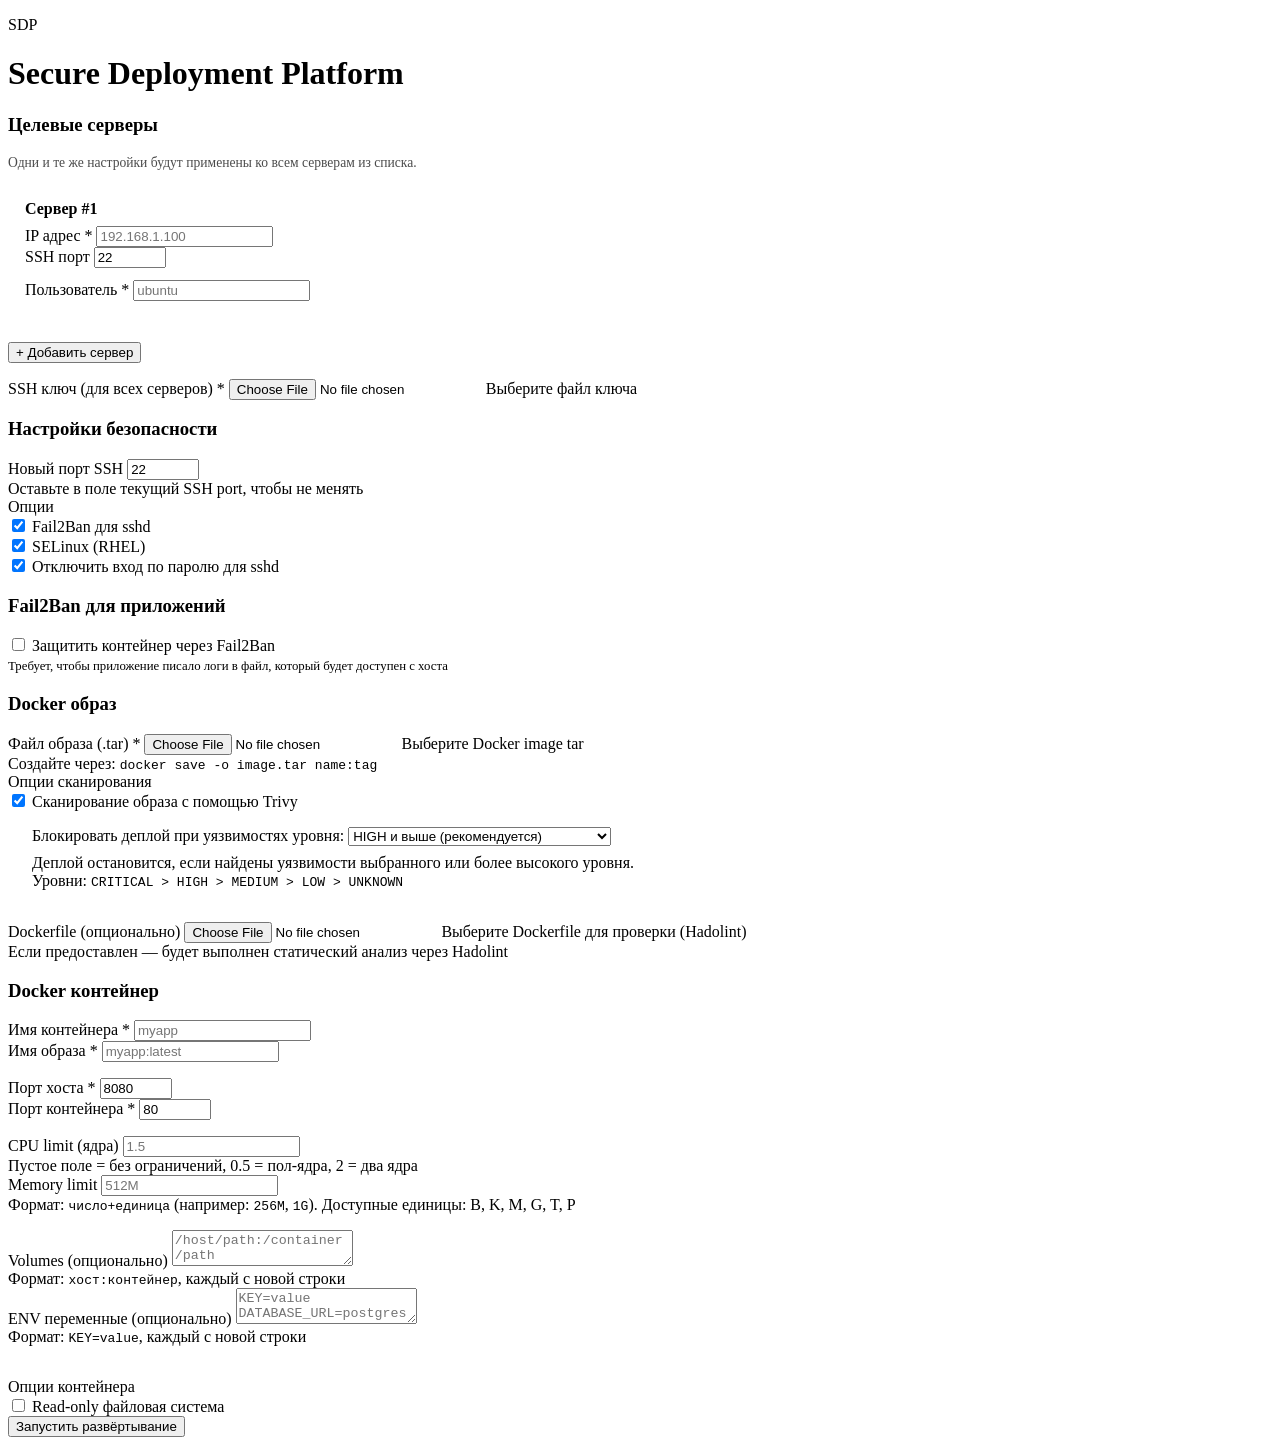
==== app/templates/index.html @ d8cc69be "Add multi-host deployment support to frontend - Updated index.html with dynamic server list allowing" ====
<!DOCTYPE html>
<html lang="ru">

<head>
    <meta charset="UTF-8">
    <meta name="viewport" content="width=device-width, initial-scale=1.0">
    <title>SDP — Secure Deployment Platform</title>
    <link rel="preconnect" href="https://fonts.googleapis.com">
    <link rel="preconnect" href="https://fonts.gstatic.com" crossorigin>
    <link
        href="https://fonts.googleapis.com/css2?family=Cormorant+Garamond:wght@500;600;700&family=Libre+Franklin:wght@300;400;500&display=swap"
        rel="stylesheet">
    <link rel="stylesheet" href="/static/css/index.css">
</head>

<body>
    <nav class="nav">
        <div class="nav-inner">
            <p class="logo">SDP</p>
        </div>
    </nav>

    <div class="container">
        <header class="page-header">
            <h1>Secure <span class="gold">Deployment</span> Platform</h1>
        </header>

        <form action="/api/v1/deployments" method="POST" enctype="multipart/form-data" id="deployForm">
            <div class="form-card">

                <div class="form-section">
                    <h3>Целевые серверы</h3>
                    <p class="section-hint" style="font-size: 0.85rem; opacity: 0.7; margin-bottom: 0.75rem;">
                        Одни и те же настройки будут применены ко всем серверам из списка.
                    </p>
                    <div id="serverList"></div>
                    <button type="button" class="btn-small" id="addServerBtn" style="margin-top: 0.75rem;">
                        + Добавить сервер
                    </button>

                    <div class="form-grid" style="margin-top: 1rem;">
                        <div class="form-group">
                            <label for="ssh_key">SSH ключ (для всех серверов) <span class="required">*</span></label>
                            <label class="file-upload" for="ssh_key">
                                <input type="file" id="ssh_key" name="ssh_key" required>
                                <span class="file-upload-label">
                                    <span>Выберите файл ключа</span>
                                </span>
                            </label>
                            <div class="file-name" id="ssh_key_name"></div>
                        </div>
                    </div>
                </div>

                <div class="form-section">
                    <h3>Настройки безопасности</h3>
                    <div class="form-grid">
                        <div class="form-group">
                            <label for="ssh_hardening_port">Новый порт SSH</label>
                            <input type="number" id="ssh_hardening_port" name="ssh_hardening_port" value="22" min="1" max="65535">
                            <div class="hint">Оставьте в поле текущий SSH port, чтобы не менять
                            </div>
                        </div>
                        <div class="form-group">
                            <label>Опции</label>
                            <div class="checkbox-group">
                                <div class="checkbox-item">
                                    <input type="checkbox" id="enable_fail2ban_for_ssh" name="enable_fail2ban_for_ssh" checked>
                                    <label for="enable_fail2ban_for_ssh">Fail2Ban для sshd</label>
                                </div>
                                <div class="checkbox-item">
                                    <input type="checkbox" id="enable_selinux" name="enable_selinux" checked>
                                    <label for="enable_selinux">SELinux (RHEL)</label>
                                </div>
                                <div class="checkbox-item">
                                    <input type="checkbox" id="ssh_hardening_disable_pass" name="ssh_hardening_disable_pass" checked>
                                    <label for="ssh_hardening_disable_pass">Отключить вход по паролю для sshd</label>
                                </div>
                            </div>
                        </div>
                    </div>
                </div>

                <div class="form-section">
                    <h3>Fail2Ban для приложений</h3>
                    <div class="form-group full-width">
                        <div class="checkbox-group">
                            <div class="checkbox-item">
                                <input type="checkbox" id="enable_container_fail2ban" name="enable_container_fail2ban">
                                <label for="enable_container_fail2ban">
                                    Защитить контейнер через Fail2Ban
                                    <span class="hint"
                                        style="display: block; margin-top: 0.25rem; font-size: 0.8rem; color: var(--text-muted);">
                                        Требует, чтобы приложение писало логи в файл, который будет доступен с хоста
                                    </span>
                                </label>
                            </div>
                        </div>
                    </div>

                    <div id="container-fail2ban-options"
                        style="display: none; margin-top: 1rem; padding: 1rem; background: var(--dark-light); border-radius: 8px; border: 1px solid var(--border);">
                        <div class="form-grid">
                            <div class="form-group">
                                <label for="fail2ban_configuration_app_log_path">Путь к логу на хосте</label>
                                <input type="text" id="fail2ban_configuration_app_log_path" name="fail2ban_configuration_app_log_path" value="/var/log/app/access.log"
                                    placeholder="/var/log/app/access.log">
                                <div class="hint">Не забудьте примонтировть данный файл при настройке контейнера</div>
                            </div>
                            <div class="form-group">
                                <label for="fail2ban_configuration_app_filter">Тип фильтра</label>
                                <select id="fail2ban_configuration_app_filter" name="fail2ban_configuration_app_filter">
                                    <option value="app-generic">Generic (401/403 ошибки)</option>
                                    <option value="nginx-http-auth">Nginx HTTP Auth</option>
                                    <option value="apache-auth">Apache Auth</option>
                                    <option value="custom">Custom (свой regex)</option>
                                </select>
                            </div>
                        </div>

                        <div class="form-group" id="custom-regex-group" style="display: none; margin-top: 1rem;">
                            <label for="fail2ban_configuration_app_regex">Failregex (для custom)</label>
                            <textarea id="fail2ban_configuration_app_regex" name="fail2ban_configuration_app_regex"
                                placeholder="^.*Failed login from &lt;HOST&gt;.*$"
                                style="font-family: monospace; font-size: 0.85rem; min-height: 60px; width: 100%;"></textarea>
                            <div class="hint">Используйте <code>&lt;HOST&gt;</code> вместо IP-адреса</div>
                        </div>

                        <div class="form-grid" style="margin-top: 1rem;">
                            <div class="form-group">
                                <label for="fail2ban_configuration_app_maxretry">Max попытки</label>
                                <input type="number" id="fail2ban_configuration_app_maxretry" name="fail2ban_configuration_app_maxretry" value="5"
                                    min="1" max="20">
                            </div>
                            <div class="form-group">
                                <label for="fail2ban_configuration_app_bantime">Бан (секунды)</label>
                                <input type="number" id="fail2ban_configuration_app_bantime" name="fail2ban_configuration_app_bantime" value="3600"
                                    min="60" step="60">
                            </div>
                            <div class="form-group">
                                <label for="fail2ban_configuration_app_findtime">Окно (секунды)</label>
                                <input type="number" id="fail2ban_configuration_app_findtime" name="fail2ban_configuration_app_findtime" value="600"
                                    min="60" step="60">
                            </div>
                            <div class="form-group">
                                <label for="fail2ban_configuration_app_ports">Порты для защиты</label>
                                <input type="text" id="fail2ban_configuration_app_ports" name="fail2ban_configuration_app_ports" placeholder="80,443"
                                    value="">
                                <div class="hint">
                                    Оставьте пустым для использования порта приложения (порта хоста, настраиваемого ниже) .<br>
                                    Можно указать несколько через запятую: <code>80,443,8080</code>
                                </div>
                            </div>
                        </div>
                    </div>
                </div>

                <div class="form-section">
                    <h3>Docker образ</h3>
                    <div class="form-group full-width">
                        <label for="docker_image">Файл образа (.tar) <span class="required">*</span></label>
                        <label class="file-upload" for="docker_image">
                            <input type="file" id="docker_image" name="docker_image" accept=".tar" required>
                            <span class="file-upload-label">
                                <span>Выберите Docker image tar</span>
                            </span>
                        </label>
                        <div class="file-name" id="docker_image_name"></div>
                        <div class="hint">Создайте через: <code>docker save -o image.tar name:tag</code></div>
                        <div class="form-group">
                            <label>Опции сканирования</label>
                            <div class="checkbox-group">
                                <div class="checkbox-item">
                                    <input type="checkbox" id="enable_trivy" name="enable_trivy" checked>
                                    <label for="enable_trivy">Сканирование образа с помощью Trivy</label>
                                </div>
                            </div>

                            <div class="form-subgroup" id="trivy-threshold-group"
                                style="margin-top: 1rem; padding-left: 1.5rem; border-left: 2px solid var(--border);">
                                <label for="trivy_fail_on">Блокировать деплой при уязвимостях уровня:</label>
                                <select id="trivy_fail_on" name="trivy_fail_on" class="form-select-small">
                                    <option value="CRITICAL">CRITICAL только</option>
                                    <option value="HIGH" selected>HIGH и выше (рекомендуется)</option>
                                    <option value="MEDIUM">MEDIUM и выше</option>
                                    <option value="LOW">LOW и выше (строгий режим)</option>
                                    <option value="NONE">Никогда не блокировать (только отчёт)</option>
                                </select>
                                <div class="hint" style="margin-top: 0.5rem;">
                                    Деплой остановится, если найдены уязвимости выбранного или более высокого
                                    уровня.<br>
                                    Уровни: <code>CRITICAL &gt; HIGH &gt; MEDIUM &gt; LOW &gt; UNKNOWN</code>
                                </div>
                            </div>
                        </div>
                    </div>

                    <div class="form-group full-width"
                        style="margin-top: 1rem; padding-top: 1rem; border-top: 1px solid var(--border);">
                        <label for="dockerfile">Dockerfile (опционально)</label>
                        <label class="file-upload" for="dockerfile">
                            <input type="file" id="dockerfile" name="dockerfile"
                                accept="Dockerfile,Dockerfile.*,*.dockerfile">
                            <span class="file-upload-label">
                                <span>Выберите Dockerfile для проверки (Hadolint)</span>
                            </span>
                        </label>
                        <div class="file-name" id="dockerfile_name"></div>
                        <div class="hint">Если предоставлен — будет выполнен статический анализ через Hadolint</div>
                    </div>
                </div>

                <div class="form-section">
                    <h3>Docker контейнер</h3>

                    <div class="form-grid">
                        <div class="form-group">
                            <label for="app_deploy_container_name">Имя контейнера <span class="required">*</span></label>
                            <input type="text" id="app_deploy_container_name" name="app_deploy_container_name" placeholder="myapp"
                                required pattern="^[a-zA-Z0-9][a-zA-Z0-9_.-]*$">
                        </div>
                        <div class="form-group">
                            <label for="app_deploy_image_name">Имя образа <span class="required">*</span></label>
                            <input type="text" id="app_deploy_image_name" name="app_deploy_image_name" placeholder="myapp:latest"
                                required>
                        </div>
                    </div>

                    <div class="form-grid" style="margin-top: 1rem;">
                        <div class="form-group">
                            <label for="host_port">Порт хоста <span class="required">*</span></label>
                            <input type="number" id="host_port" name="app_host_port" value="8080" min="1" max="65535"
                                required>
                        </div>
                        <div class="form-group">
                            <label for="container_port">Порт контейнера <span class="required">*</span></label>
                            <input type="number" id="container_port" name="app_container_port" value="80" min="1"
                                max="65535" required>
                        </div>
                    </div>

                    <div class="form-grid" style="margin-top: 1rem;">
                        <div class="form-group">
                            <label for="app_deploy_cpus">CPU limit (ядра)</label>
                            <input type="number" id="app_deploy_cpus" name="app_deploy_cpus" min="0" step="0.5" placeholder="1.5">
                            <div class="hint">Пустое поле = без ограничений, 0.5 = пол-ядра, 2 = два ядра</div>
                        </div>
                        <div class="form-group">
                            <label for="app_deploy_memory">Memory limit</label>
                            <input type="text" id="app_deploy_memory" name="app_deploy_memory" placeholder="512M"
                                pattern="^\d+[BKMGTP]?$">
                            <div class="hint">Формат: <code>число+единица</code> (например: <code>256M</code>,
                                <code>1G</code>). Доступные единицы: B, K, M, G, T, P 
                            </div>
                        </div>
                    </div>

                    <div class="form-group full-width" style="margin-top: 1rem;">
                        <label for="volumes">Volumes (опционально)</label>
                        <textarea id="volumes" name="app_deploy_volumes"
                            placeholder="/host/path:/container/path&#10;/data:/app/data"></textarea>
                        <div class="hint">Формат: <code>хост:контейнер</code>, каждый с новой строки</div>
                    </div>

                    <div class="form-group full-width">
                        <label for="env_vars">ENV переменные (опционально)</label>
                        <textarea id="env_vars" name="app_deploy_envs"
                            placeholder="KEY=value&#10;DATABASE_URL=postgres://..."></textarea>
                        <div class="hint">Формат: <code>KEY=value</code>, каждый с новой строки</div>
                    </div>

                    <div class="form-group full-width"
                        style="margin-top: 1rem; padding-top: 1rem; border-top: 1px solid var(--border);">
                        <label>Опции контейнера</label>
                        <div class="checkbox-group">
                            <div class="checkbox-item">
                                <input type="checkbox" id="app_deploy_ro_fs" name="app_deploy_ro_fs">
                                <label for="app_deploy_ro_fs">Read-only файловая система</label>
                            </div>
                        </div>
                    </div>
                </div>

                <button type="submit" class="btn-primary">
                    Запустить развёртывание
                </button>
            </div>
        </form>
    </div>

    <script>
        function setupFileInput(inputId, outputId) {
            document.getElementById(inputId).addEventListener('change', function () {
                const fileName = this.files[0] ? this.files[0].name : 'Выберите файл';
                const output = document.getElementById(outputId);
                if (output) {
                    output.textContent = fileName;
                    output.style.color = this.files[0] ? 'var(--gold-light)' : 'var(--text-muted)';
                }
            });
        }

        setupFileInput('ssh_key', 'ssh_key_name');
        setupFileInput('docker_image', 'docker_image_name');
        setupFileInput('dockerfile', 'dockerfile_name');

        document.getElementById('deployForm').addEventListener('submit', async function (e) {
            e.preventDefault();

            const btn = this.querySelector('button[type="submit"]');
            btn.disabled = true;
            btn.innerHTML = 'Выполняется...';

            try {
                const response = await fetch(this.action, {
                    method: 'POST',
                    body: new FormData(this)
                });

                const payload = await response.json();

                if (!response.ok) {
                    throw new Error(payload.error || 'Deployment request failed');
                }

                window.location.href = payload.web_url;
            } catch (error) {
                alert(error.message || 'Не удалось запустить деплой');
                btn.disabled = false;
                btn.innerHTML = 'Р—Р°РїСѓСЃС‚РёС‚СЊ СЂР°Р·РІС‘СЂС‚С‹РІР°РЅРёРµ';
            }
        });

        function updateTrivyThresholdVisibility() {
            const trivyEnabled = document.getElementById('enable_trivy').checked;
            const thresholdGroup = document.getElementById('trivy-threshold-group');
            const thresholdSelect = document.getElementById('trivy_fail_on');

            if (trivyEnabled) {
                thresholdGroup.style.display = 'block';
                thresholdSelect.disabled = false;
            } else {
                thresholdGroup.style.display = 'none';
                thresholdSelect.disabled = true;
            }
        }

        // --- Динамический список целевых серверов ---
        const MAX_SERVERS = 10;
        const serverListEl = document.getElementById('serverList');
        const addServerBtn = document.getElementById('addServerBtn');

        function createServerCard() {
            const card = document.createElement('div');
            card.className = 'server-card';
            card.style.border = '1px solid rgba(255,255,255,0.12)';
            card.style.borderRadius = '8px';
            card.style.padding = '1rem';
            card.style.marginBottom = '0.75rem';
            card.innerHTML = `
                <div style="display:flex; justify-content:space-between; align-items:center; margin-bottom:0.5rem;">
                    <strong class="server-card-title">Сервер #1</strong>
                    <button type="button" class="btn-small server-remove-btn" title="Удалить сервер">✕</button>
                </div>
                <div class="form-grid">
                    <div class="form-group">
                        <label>IP адрес <span class="required">*</span></label>
                        <input type="text" name="ansible_host[]" placeholder="192.168.1.100" required
                            pattern="^(\\d{1,3}\\.){3}\\d{1,3}$">
                    </div>
                    <div class="form-group">
                        <label>SSH порт</label>
                        <input type="number" name="ansible_port[]" value="22" min="1" max="65535">
                    </div>
                </div>
                <div class="form-group" style="margin-top:0.75rem;">
                    <label>Пользователь <span class="required">*</span></label>
                    <input type="text" name="ansible_user[]" placeholder="ubuntu" required>
                </div>
            `;
            card.querySelector('.server-remove-btn').addEventListener('click', () => {
                card.remove();
                renumberServers();
            });
            return card;
        }

        function renumberServers() {
            const cards = serverListEl.querySelectorAll('.server-card');
            cards.forEach((card, i) => {
                card.querySelector('.server-card-title').textContent = `Сервер #${i + 1}`;
                const removeBtn = card.querySelector('.server-remove-btn');
                removeBtn.style.display = cards.length > 1 ? '' : 'none';
            });
            addServerBtn.disabled = cards.length >= MAX_SERVERS;
            addServerBtn.textContent = cards.length >= MAX_SERVERS
                ? `Максимум ${MAX_SERVERS} серверов`
                : '+ Добавить сервер';
        }

        addServerBtn.addEventListener('click', () => {
            if (serverListEl.querySelectorAll('.server-card').length >= MAX_SERVERS) {
                return;
            }
            serverListEl.appendChild(createServerCard());
            renumberServers();
        });

        document.addEventListener('DOMContentLoaded', () => {
            serverListEl.appendChild(createServerCard());
            renumberServers();

            updateTrivyThresholdVisibility();

            document.getElementById('enable_trivy').addEventListener('change', updateTrivyThresholdVisibility);
        });

        document.addEventListener('DOMContentLoaded', () => {
            const containerFail2banCheckbox = document.getElementById('enable_container_fail2ban');
            const containerFail2banOptions = document.getElementById('container-fail2ban-options');
            const fail2banFilterSelect = document.getElementById('fail2ban_configuration_app_filter');
            const customRegexGroup = document.getElementById('custom-regex-group');

            if (containerFail2banCheckbox) {
                containerFail2banCheckbox.addEventListener('change', () => {
                    containerFail2banOptions.style.display =
                        containerFail2banCheckbox.checked ? 'block' : 'none';
                });
            }
            if (fail2banFilterSelect) {
                fail2banFilterSelect.addEventListener('change', () => {
                    customRegexGroup.style.display =
                        fail2banFilterSelect.value === 'custom' ? 'block' : 'none';
                });
            }
        });
    </script>
</body>

</html>
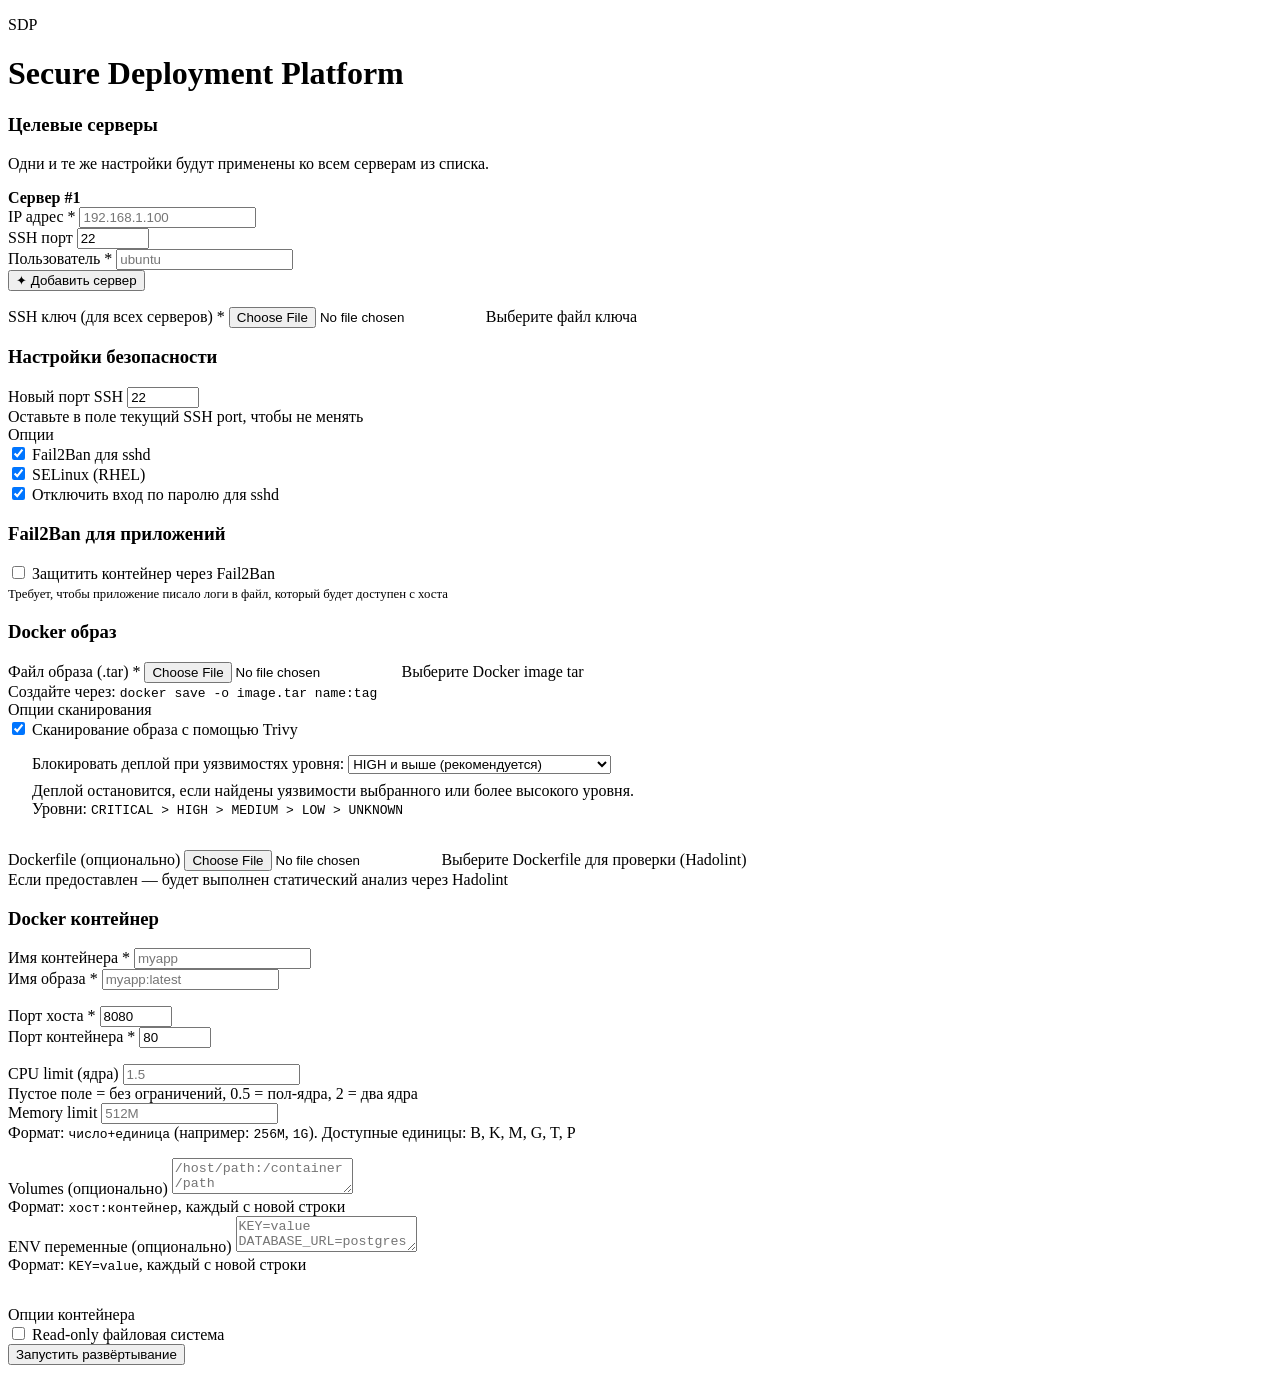
==== commit 1ef94d6b: "Title: Restyle server management UI and unify button styles across pages Key features implemented: -" ====
--- a/app/templates/index.html
+++ b/app/templates/index.html
@@ -30,12 +30,12 @@
 
                 <div class="form-section">
                     <h3>Целевые серверы</h3>
-                    <p class="section-hint" style="font-size: 0.85rem; opacity: 0.7; margin-bottom: 0.75rem;">
+                    <p class="section-hint">
                         Одни и те же настройки будут применены ко всем серверам из списка.
                     </p>
                     <div id="serverList"></div>
-                    <button type="button" class="btn-small" id="addServerBtn" style="margin-top: 0.75rem;">
-                        + Добавить сервер
+                    <button type="button" class="btn-secondary" id="addServerBtn">
+                        ✦ Добавить сервер
                     </button>
 
                     <div class="form-grid" style="margin-top: 1rem;">
@@ -353,14 +353,10 @@
         function createServerCard() {
             const card = document.createElement('div');
             card.className = 'server-card';
-            card.style.border = '1px solid rgba(255,255,255,0.12)';
-            card.style.borderRadius = '8px';
-            card.style.padding = '1rem';
-            card.style.marginBottom = '0.75rem';
             card.innerHTML = `
-                <div style="display:flex; justify-content:space-between; align-items:center; margin-bottom:0.5rem;">
+                <div class="server-card-header">
                     <strong class="server-card-title">Сервер #1</strong>
-                    <button type="button" class="btn-small server-remove-btn" title="Удалить сервер">✕</button>
+                    <button type="button" class="server-remove-btn" title="Удалить сервер">✕</button>
                 </div>
                 <div class="form-grid">
                     <div class="form-group">
@@ -373,7 +369,7 @@
                         <input type="number" name="ansible_port[]" value="22" min="1" max="65535">
                     </div>
                 </div>
-                <div class="form-group" style="margin-top:0.75rem;">
+                <div class="form-group mt-1">
                     <label>Пользователь <span class="required">*</span></label>
                     <input type="text" name="ansible_user[]" placeholder="ubuntu" required>
                 </div>
@@ -394,8 +390,8 @@
             });
             addServerBtn.disabled = cards.length >= MAX_SERVERS;
             addServerBtn.textContent = cards.length >= MAX_SERVERS
-                ? `Максимум ${MAX_SERVERS} серверов`
-                : '+ Добавить сервер';
+                ? `Достигнут лимит: ${MAX_SERVERS} серверов`
+                : '✦ Добавить сервер';
         }
 
         addServerBtn.addEventListener('click', () => {
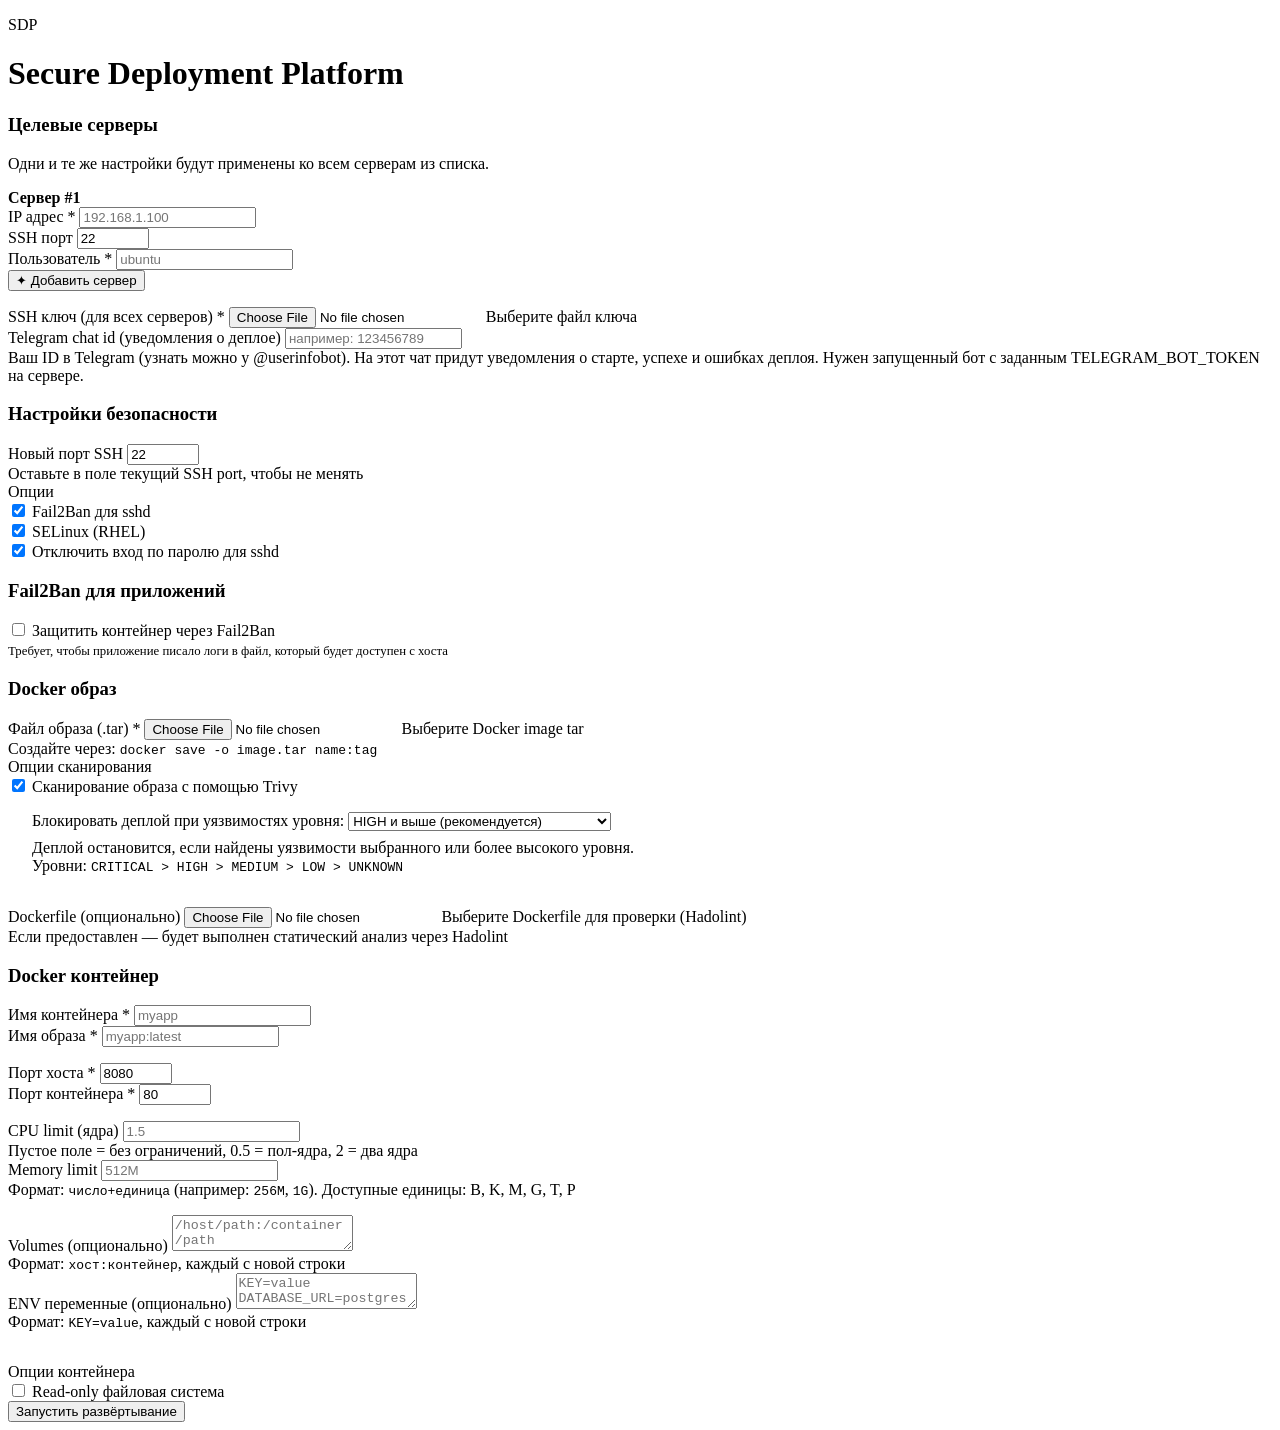
==== commit 7527c61f: "task snapshot 7e1e5d8b-0bd1-45b5-8555-a56fd2536e90" ====
--- a/app/templates/index.html
+++ b/app/templates/index.html
@@ -48,6 +48,14 @@
                                 </span>
                             </label>
                             <div class="file-name" id="ssh_key_name"></div>
+                        </div>
+                        <div class="form-group">
+                            <label for="telegram_chat_id">Telegram chat id (уведомления о деплое)</label>
+                            <input type="text" id="telegram_chat_id" name="telegram_chat_id"
+                                   inputmode="numeric" placeholder="например: 123456789" autocomplete="off">
+                            <div class="hint">Ваш ID в Telegram (узнать можно у @userinfobot). На этот чат
+                                придут уведомления о старте, успехе и ошибках деплоя. Нужен запущенный бот
+                                с заданным TELEGRAM_BOT_TOKEN на сервере.</div>
                         </div>
                     </div>
                 </div>
@@ -304,6 +312,27 @@
         setupFileInput('docker_image', 'docker_image_name');
         setupFileInput('dockerfile', 'dockerfile_name');
 
+        // Telegram chat id: запоминаем между запусками в localStorage
+        const telegramInput = document.getElementById('telegram_chat_id');
+        if (telegramInput) {
+            try {
+                const savedChatId = localStorage.getItem('telegram_chat_id');
+                if (savedChatId && !telegramInput.value) {
+                    telegramInput.value = savedChatId;
+                }
+                telegramInput.addEventListener('change', function () {
+                    const value = this.value.trim();
+                    if (value) {
+                        localStorage.setItem('telegram_chat_id', value);
+                    } else {
+                        localStorage.removeItem('telegram_chat_id');
+                    }
+                });
+            } catch (err) {
+                /* localStorage недоступен — поле просто не будет запоминаться */
+            }
+        }
+
         document.getElementById('deployForm').addEventListener('submit', async function (e) {
             e.preventDefault();
 
@@ -361,17 +390,17 @@
                 <div class="form-grid">
                     <div class="form-group">
                         <label>IP адрес <span class="required">*</span></label>
-                        <input type="text" name="ansible_host[]" placeholder="192.168.1.100" required
+                        <input type="text" name="ansible_host" placeholder="192.168.1.100" required
                             pattern="^(\\d{1,3}\\.){3}\\d{1,3}$">
                     </div>
                     <div class="form-group">
                         <label>SSH порт</label>
-                        <input type="number" name="ansible_port[]" value="22" min="1" max="65535">
+                        <input type="number" name="ansible_port" value="22" min="1" max="65535">
                     </div>
                 </div>
                 <div class="form-group mt-1">
                     <label>Пользователь <span class="required">*</span></label>
-                    <input type="text" name="ansible_user[]" placeholder="ubuntu" required>
+                    <input type="text" name="ansible_user" placeholder="ubuntu" required>
                 </div>
             `;
             card.querySelector('.server-remove-btn').addEventListener('click', () => {
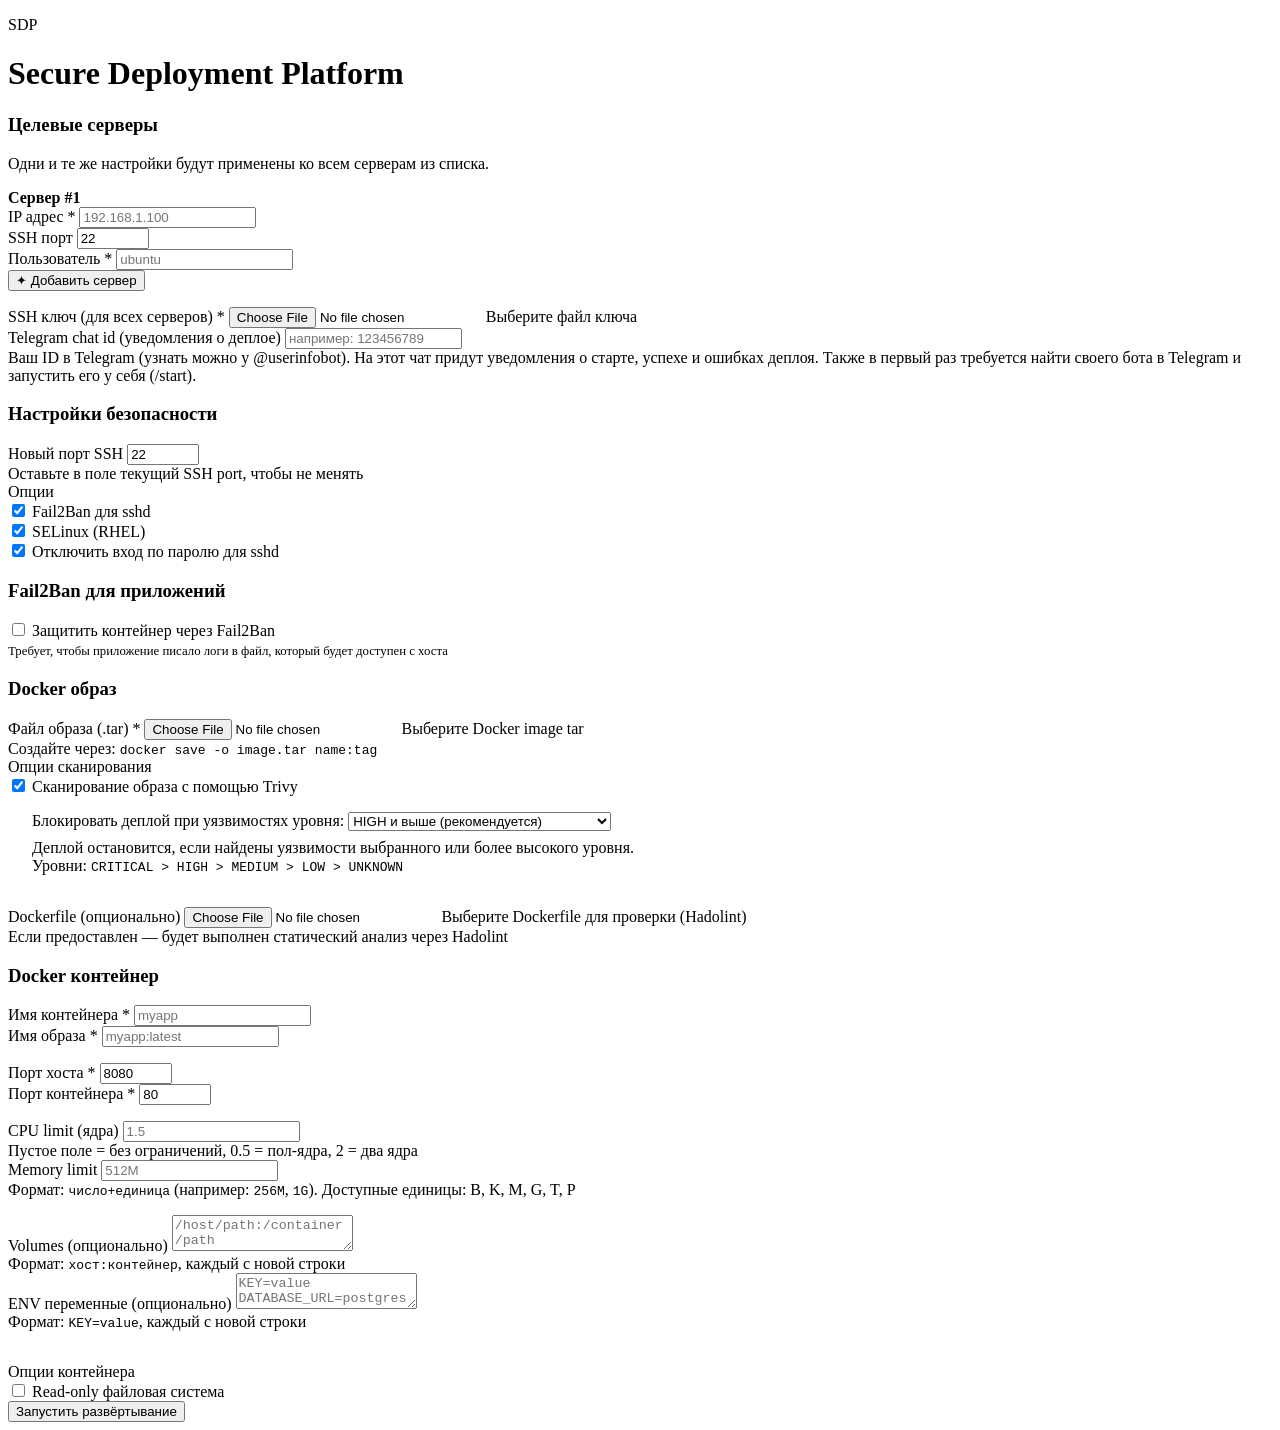
==== commit 899d8b7b: "commit" ====
--- a/app/templates/index.html
+++ b/app/templates/index.html
@@ -54,8 +54,8 @@
                             <input type="text" id="telegram_chat_id" name="telegram_chat_id"
                                    inputmode="numeric" placeholder="например: 123456789" autocomplete="off">
                             <div class="hint">Ваш ID в Telegram (узнать можно у @userinfobot). На этот чат
-                                придут уведомления о старте, успехе и ошибках деплоя. Нужен запущенный бот
-                                с заданным TELEGRAM_BOT_TOKEN на сервере.</div>
+                                придут уведомления о старте, успехе и ошибках деплоя. 
+                                Также в первый раз требуется найти своего бота в Telegram и запустить его у себя (/start).</div>
                         </div>
                     </div>
                 </div>
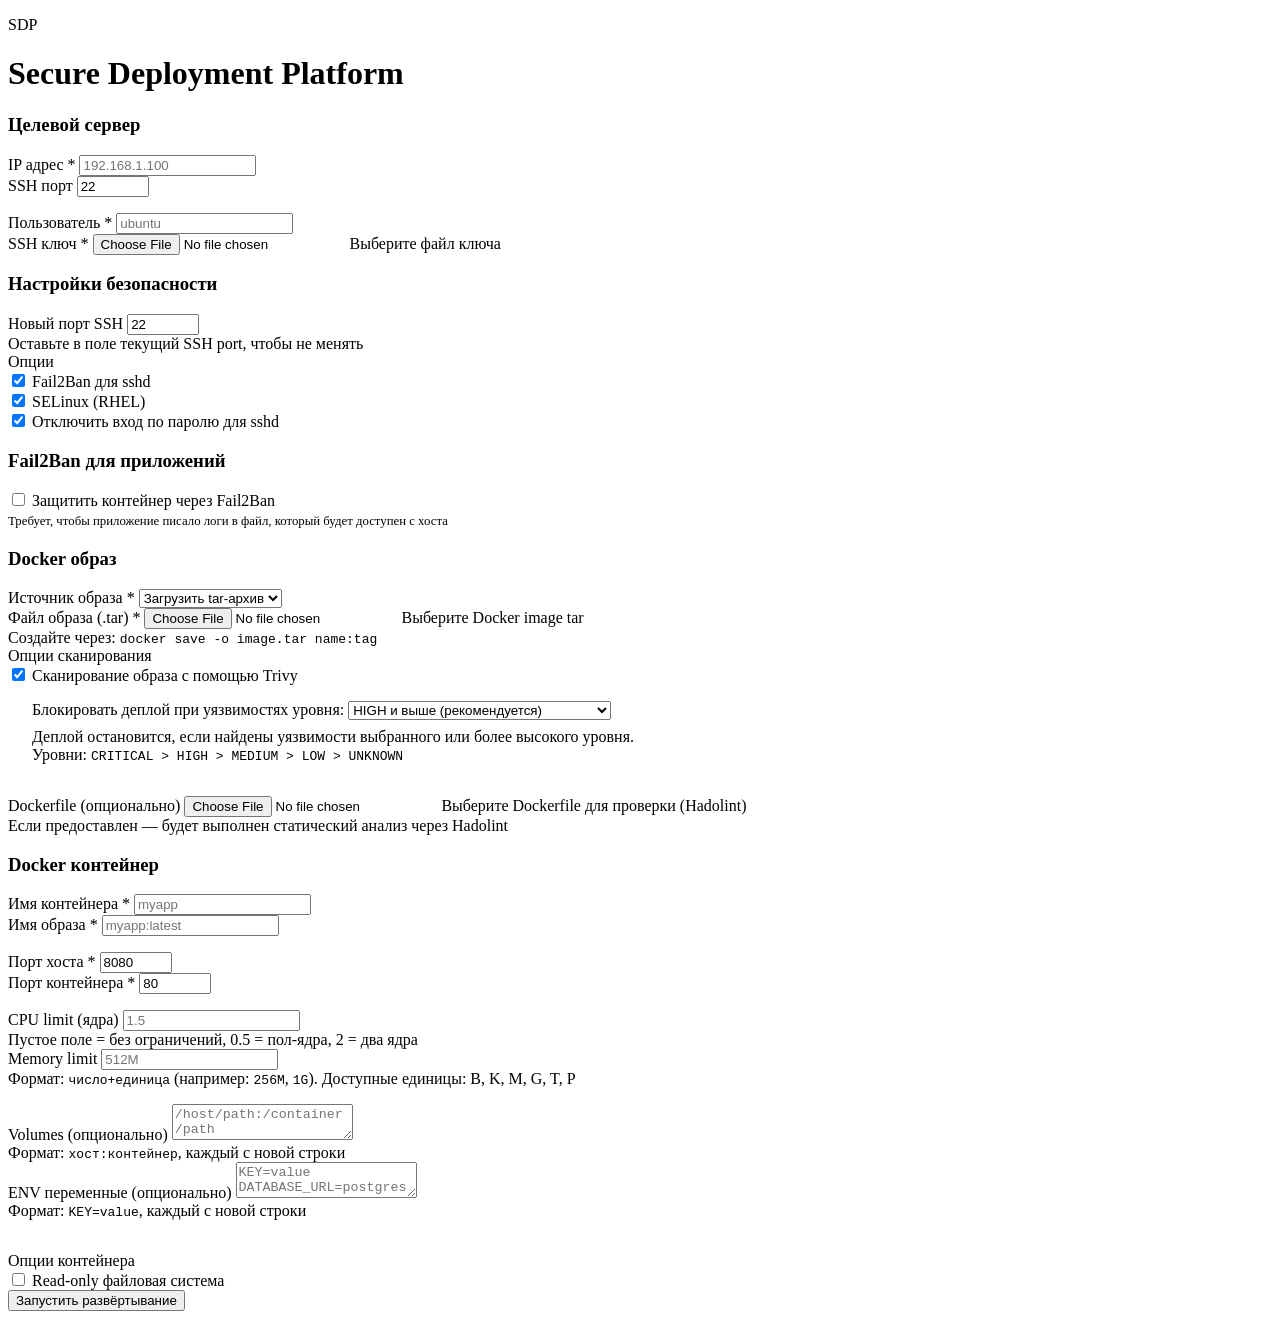
==== commit e63adfa6: "Ready hub.docker?" ====
--- a/app/templates/index.html
+++ b/app/templates/index.html
@@ -29,18 +29,25 @@
             <div class="form-card">
 
                 <div class="form-section">
-                    <h3>Целевые серверы</h3>
-                    <p class="section-hint">
-                        Одни и те же настройки будут применены ко всем серверам из списка.
-                    </p>
-                    <div id="serverList"></div>
-                    <button type="button" class="btn-secondary" id="addServerBtn">
-                        ✦ Добавить сервер
-                    </button>
-
+                    <h3>Целевой сервер</h3>
+                    <div class="form-grid">
+                        <div class="form-group">
+                            <label for="ansible_host">IP адрес <span class="required">*</span></label>
+                            <input type="text" id="ansible_host" name="ansible_host" placeholder="192.168.1.100" required
+                                pattern="^(\d{1,3}\.){3}\d{1,3}$">
+                        </div>
+                        <div class="form-group">
+                            <label for="ansible_port">SSH порт</label>
+                            <input type="number" id="ansible_port" name="ansible_port" value="22" min="1" max="65535">
+                        </div>
+                    </div>
                     <div class="form-grid" style="margin-top: 1rem;">
                         <div class="form-group">
-                            <label for="ssh_key">SSH ключ (для всех серверов) <span class="required">*</span></label>
+                            <label for="ansible_user">Пользователь <span class="required">*</span></label>
+                            <input type="text" id="ansible_user" name="ansible_user" placeholder="ubuntu" required>
+                        </div>
+                        <div class="form-group">
+                            <label for="ssh_key">SSH ключ <span class="required">*</span></label>
                             <label class="file-upload" for="ssh_key">
                                 <input type="file" id="ssh_key" name="ssh_key" required>
                                 <span class="file-upload-label">
@@ -48,14 +55,6 @@
                                 </span>
                             </label>
                             <div class="file-name" id="ssh_key_name"></div>
-                        </div>
-                        <div class="form-group">
-                            <label for="telegram_chat_id">Telegram chat id (уведомления о деплое)</label>
-                            <input type="text" id="telegram_chat_id" name="telegram_chat_id"
-                                   inputmode="numeric" placeholder="например: 123456789" autocomplete="off">
-                            <div class="hint">Ваш ID в Telegram (узнать можно у @userinfobot). На этот чат
-                                придут уведомления о старте, успехе и ошибках деплоя. 
-                                Также в первый раз требуется найти своего бота в Telegram и запустить его у себя (/start).</div>
                         </div>
                     </div>
                 </div>
@@ -166,38 +165,70 @@
                 <div class="form-section">
                     <h3>Docker образ</h3>
                     <div class="form-group full-width">
-                        <label for="docker_image">Файл образа (.tar) <span class="required">*</span></label>
-                        <label class="file-upload" for="docker_image">
-                            <input type="file" id="docker_image" name="docker_image" accept=".tar" required>
-                            <span class="file-upload-label">
-                                <span>Выберите Docker image tar</span>
-                            </span>
-                        </label>
-                        <div class="file-name" id="docker_image_name"></div>
-                        <div class="hint">Создайте через: <code>docker save -o image.tar name:tag</code></div>
-                        <div class="form-group">
-                            <label>Опции сканирования</label>
-                            <div class="checkbox-group">
-                                <div class="checkbox-item">
-                                    <input type="checkbox" id="enable_trivy" name="enable_trivy" checked>
-                                    <label for="enable_trivy">Сканирование образа с помощью Trivy</label>
-                                </div>
-                            </div>
-
-                            <div class="form-subgroup" id="trivy-threshold-group"
-                                style="margin-top: 1rem; padding-left: 1.5rem; border-left: 2px solid var(--border);">
-                                <label for="trivy_fail_on">Блокировать деплой при уязвимостях уровня:</label>
-                                <select id="trivy_fail_on" name="trivy_fail_on" class="form-select-small">
-                                    <option value="CRITICAL">CRITICAL только</option>
-                                    <option value="HIGH" selected>HIGH и выше (рекомендуется)</option>
-                                    <option value="MEDIUM">MEDIUM и выше</option>
-                                    <option value="LOW">LOW и выше (строгий режим)</option>
-                                    <option value="NONE">Никогда не блокировать (только отчёт)</option>
-                                </select>
-                                <div class="hint" style="margin-top: 0.5rem;">
-                                    Деплой остановится, если найдены уязвимости выбранного или более высокого
-                                    уровня.<br>
-                                    Уровни: <code>CRITICAL &gt; HIGH &gt; MEDIUM &gt; LOW &gt; UNKNOWN</code>
+                        <label for="docker_image_source">Источник образа <span class="required">*</span></label>
+                        <select id="docker_image_source" name="docker_image_source" class="form-select-small" required>
+                            <option value="tar">Загрузить tar-архив</option>
+                            <option value="registry">Из Docker Registry</option>
+                        </select>
+                    </div>
+
+                    <div id="docker-image-tar-group">
+                        <div class="form-group full-width">
+                            <label for="docker_image">Файл образа (.tar) <span class="required">*</span></label>
+                            <label class="file-upload" for="docker_image">
+                                <input type="file" id="docker_image" name="docker_image" accept=".tar" required>
+                                <span class="file-upload-label">
+                                    <span>Выберите Docker image tar</span>
+                                </span>
+                            </label>
+                            <div class="file-name" id="docker_image_name"></div>
+                            <div class="hint">Создайте через: <code>docker save -o image.tar name:tag</code></div>
+                        </div>
+                    </div>
+
+                    <div id="docker-image-registry-group" style="display: none;">
+                        <div class="form-grid">
+                            <div class="form-group">
+                                <label for="registry_url">Registry URL <span class="required">*</span></label>
+                                <input type="text" id="registry_url" name="registry_url" placeholder="docker.io" required>
+                                <div class="hint">Например: docker.io, ghcr.io, registry.gitlab.com</div>
+                            </div>
+                            <div class="form-group">
+                                <label for="registry_username">Имя пользователя Registry</label>
+                                <input type="text" id="registry_username" name="registry_username" placeholder="registry user">
+                                <div class="hint">Оставьте пустым для публичного реестра</div>
+                            </div>
+                        </div>
+                        <div class="form-group full-width">
+                            <label for="registry_password">Пароль Registry</label>
+                            <input type="password" id="registry_password" name="registry_password" placeholder="registry password">
+                            <div class="hint">Оставьте пустым для публичного реестра</div>
+                        </div>
+                    </div>
+
+                    <div class="form-group">
+                        <label>Опции сканирования</label>
+                        <div class="checkbox-group">
+                            <div class="checkbox-item">
+                                <input type="checkbox" id="enable_trivy" name="enable_trivy" checked>
+                                <label for="enable_trivy">Сканирование образа с помощью Trivy</label>
+                            </div>
+                        </div>
+
+                        <div class="form-subgroup" id="trivy-threshold-group"
+                            style="margin-top: 1rem; padding-left: 1.5rem; border-left: 2px solid var(--border);">
+                            <label for="trivy_fail_on">Блокировать деплой при уязвимостях уровня:</label>
+                            <select id="trivy_fail_on" name="trivy_fail_on" class="form-select-small">
+                                <option value="CRITICAL">CRITICAL только</option>
+                                <option value="HIGH" selected>HIGH и выше (рекомендуется)</option>
+                                <option value="MEDIUM">MEDIUM и выше</option>
+                                <option value="LOW">LOW и выше (строгий режим)</option>
+                                <option value="NONE">Никогда не блокировать (только отчёт)</option>
+                            </select>
+                            <div class="hint" style="margin-top: 0.5rem;">
+                                Деплой остановится, если найдены уязвимости выбранного или более высокого
+                                уровня.<br>
+                                Уровни: <code>CRITICAL &gt; HIGH &gt; MEDIUM &gt; LOW &gt; UNKNOWN</code>
                                 </div>
                             </div>
                         </div>
@@ -312,26 +343,24 @@
         setupFileInput('docker_image', 'docker_image_name');
         setupFileInput('dockerfile', 'dockerfile_name');
 
-        // Telegram chat id: запоминаем между запусками в localStorage
-        const telegramInput = document.getElementById('telegram_chat_id');
-        if (telegramInput) {
-            try {
-                const savedChatId = localStorage.getItem('telegram_chat_id');
-                if (savedChatId && !telegramInput.value) {
-                    telegramInput.value = savedChatId;
-                }
-                telegramInput.addEventListener('change', function () {
-                    const value = this.value.trim();
-                    if (value) {
-                        localStorage.setItem('telegram_chat_id', value);
-                    } else {
-                        localStorage.removeItem('telegram_chat_id');
-                    }
-                });
-            } catch (err) {
-                /* localStorage недоступен — поле просто не будет запоминаться */
+        function updateDockerImageSourceVisibility() {
+            const source = document.getElementById('docker_image_source').value;
+            const tarGroup = document.getElementById('docker-image-tar-group');
+            const registryGroup = document.getElementById('docker-image-registry-group');
+            const dockerImageInput = document.getElementById('docker_image');
+
+            if (source === 'tar') {
+                tarGroup.style.display = 'block';
+                registryGroup.style.display = 'none';
+                dockerImageInput.required = true;
+            } else {
+                tarGroup.style.display = 'none';
+                registryGroup.style.display = 'block';
+                dockerImageInput.required = false;
             }
         }
+
+        document.getElementById('docker_image_source').addEventListener('change', updateDockerImageSourceVisibility);
 
         document.getElementById('deployForm').addEventListener('submit', async function (e) {
             e.preventDefault();
@@ -374,67 +403,8 @@
             }
         }
 
-        // --- Динамический список целевых серверов ---
-        const MAX_SERVERS = 10;
-        const serverListEl = document.getElementById('serverList');
-        const addServerBtn = document.getElementById('addServerBtn');
-
-        function createServerCard() {
-            const card = document.createElement('div');
-            card.className = 'server-card';
-            card.innerHTML = `
-                <div class="server-card-header">
-                    <strong class="server-card-title">Сервер #1</strong>
-                    <button type="button" class="server-remove-btn" title="Удалить сервер">✕</button>
-                </div>
-                <div class="form-grid">
-                    <div class="form-group">
-                        <label>IP адрес <span class="required">*</span></label>
-                        <input type="text" name="ansible_host" placeholder="192.168.1.100" required
-                            pattern="^(\\d{1,3}\\.){3}\\d{1,3}$">
-                    </div>
-                    <div class="form-group">
-                        <label>SSH порт</label>
-                        <input type="number" name="ansible_port" value="22" min="1" max="65535">
-                    </div>
-                </div>
-                <div class="form-group mt-1">
-                    <label>Пользователь <span class="required">*</span></label>
-                    <input type="text" name="ansible_user" placeholder="ubuntu" required>
-                </div>
-            `;
-            card.querySelector('.server-remove-btn').addEventListener('click', () => {
-                card.remove();
-                renumberServers();
-            });
-            return card;
-        }
-
-        function renumberServers() {
-            const cards = serverListEl.querySelectorAll('.server-card');
-            cards.forEach((card, i) => {
-                card.querySelector('.server-card-title').textContent = `Сервер #${i + 1}`;
-                const removeBtn = card.querySelector('.server-remove-btn');
-                removeBtn.style.display = cards.length > 1 ? '' : 'none';
-            });
-            addServerBtn.disabled = cards.length >= MAX_SERVERS;
-            addServerBtn.textContent = cards.length >= MAX_SERVERS
-                ? `Достигнут лимит: ${MAX_SERVERS} серверов`
-                : '✦ Добавить сервер';
-        }
-
-        addServerBtn.addEventListener('click', () => {
-            if (serverListEl.querySelectorAll('.server-card').length >= MAX_SERVERS) {
-                return;
-            }
-            serverListEl.appendChild(createServerCard());
-            renumberServers();
-        });
-
         document.addEventListener('DOMContentLoaded', () => {
-            serverListEl.appendChild(createServerCard());
-            renumberServers();
-
+            updateDockerImageSourceVisibility();
             updateTrivyThresholdVisibility();
 
             document.getElementById('enable_trivy').addEventListener('change', updateTrivyThresholdVisibility);
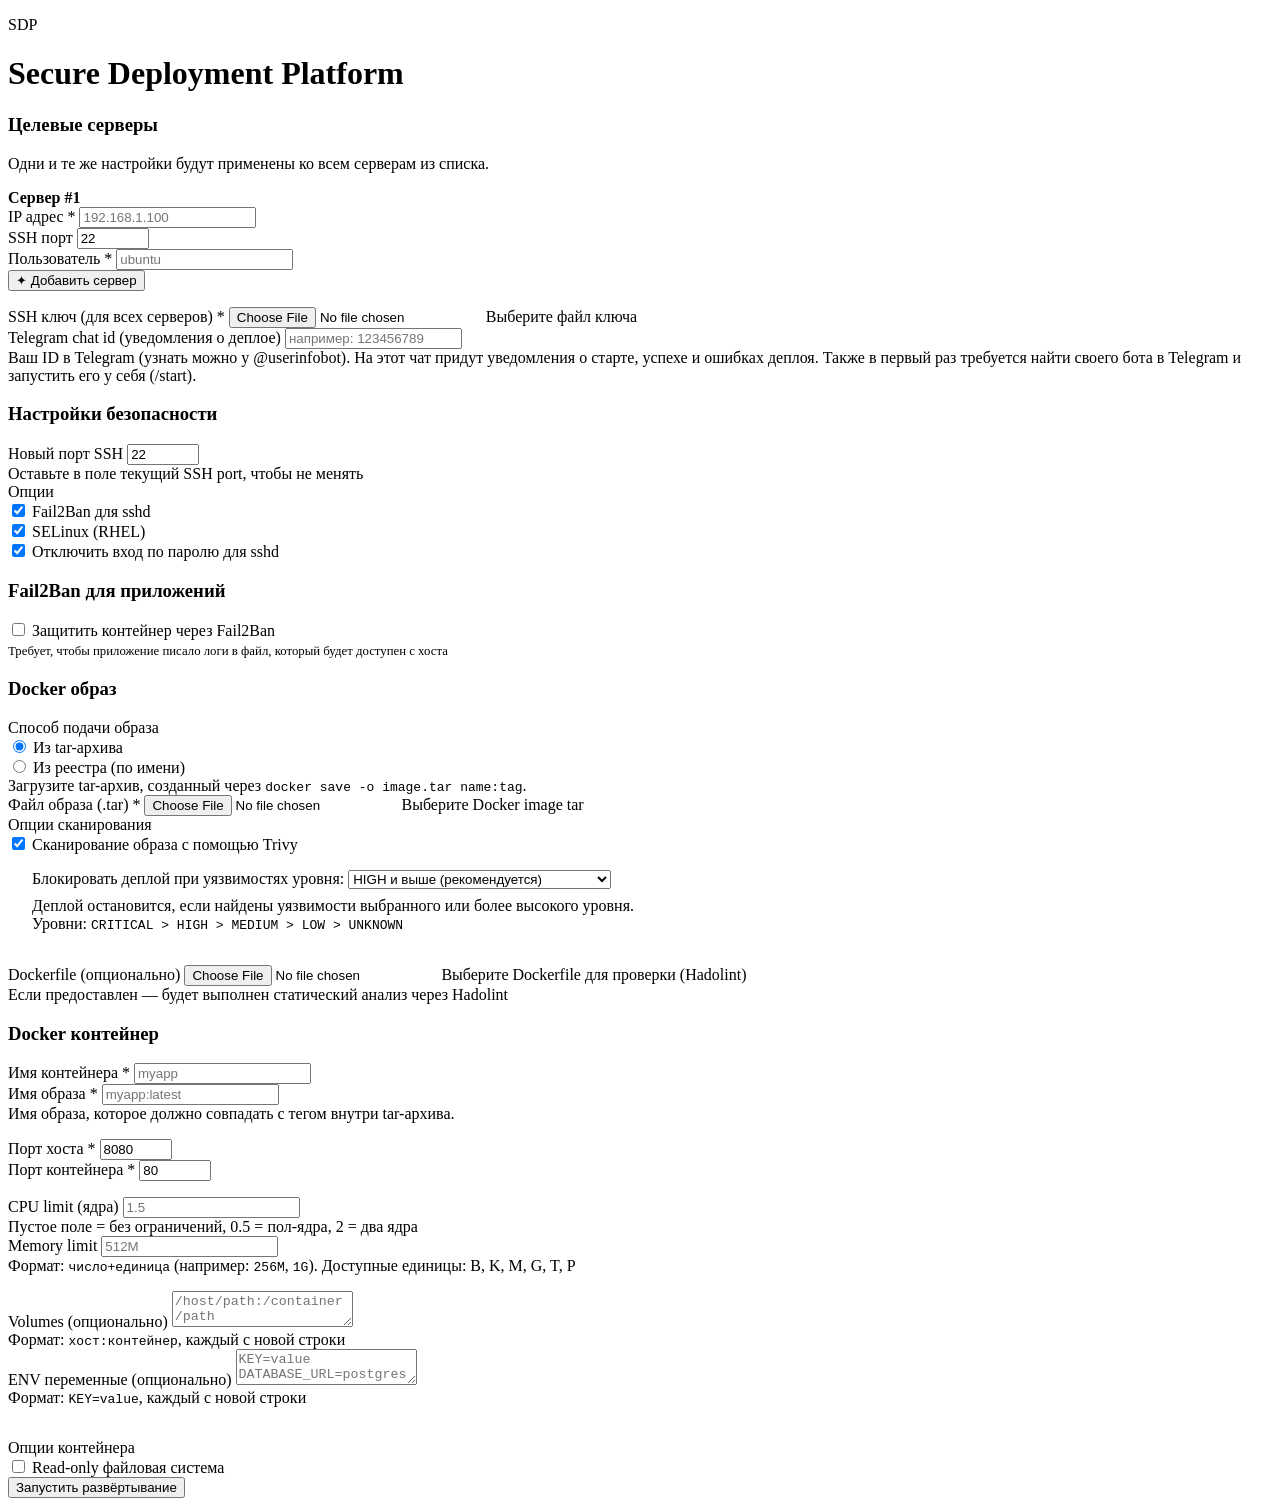
==== commit 963d829a: "Really ready images from registry?" ====
--- a/app/templates/index.html
+++ b/app/templates/index.html
@@ -29,25 +29,18 @@
             <div class="form-card">
 
                 <div class="form-section">
-                    <h3>Целевой сервер</h3>
-                    <div class="form-grid">
-                        <div class="form-group">
-                            <label for="ansible_host">IP адрес <span class="required">*</span></label>
-                            <input type="text" id="ansible_host" name="ansible_host" placeholder="192.168.1.100" required
-                                pattern="^(\d{1,3}\.){3}\d{1,3}$">
-                        </div>
-                        <div class="form-group">
-                            <label for="ansible_port">SSH порт</label>
-                            <input type="number" id="ansible_port" name="ansible_port" value="22" min="1" max="65535">
-                        </div>
-                    </div>
+                    <h3>Целевые серверы</h3>
+                    <p class="section-hint">
+                        Одни и те же настройки будут применены ко всем серверам из списка.
+                    </p>
+                    <div id="serverList"></div>
+                    <button type="button" class="btn-secondary" id="addServerBtn">
+                        ✦ Добавить сервер
+                    </button>
+
                     <div class="form-grid" style="margin-top: 1rem;">
                         <div class="form-group">
-                            <label for="ansible_user">Пользователь <span class="required">*</span></label>
-                            <input type="text" id="ansible_user" name="ansible_user" placeholder="ubuntu" required>
-                        </div>
-                        <div class="form-group">
-                            <label for="ssh_key">SSH ключ <span class="required">*</span></label>
+                            <label for="ssh_key">SSH ключ (для всех серверов) <span class="required">*</span></label>
                             <label class="file-upload" for="ssh_key">
                                 <input type="file" id="ssh_key" name="ssh_key" required>
                                 <span class="file-upload-label">
@@ -55,6 +48,14 @@
                                 </span>
                             </label>
                             <div class="file-name" id="ssh_key_name"></div>
+                        </div>
+                        <div class="form-group">
+                            <label for="telegram_chat_id">Telegram chat id (уведомления о деплое)</label>
+                            <input type="text" id="telegram_chat_id" name="telegram_chat_id"
+                                   inputmode="numeric" placeholder="например: 123456789" autocomplete="off">
+                            <div class="hint">Ваш ID в Telegram (узнать можно у @userinfobot). На этот чат
+                                придут уведомления о старте, успехе и ошибках деплоя. 
+                                Также в первый раз требуется найти своего бота в Telegram и запустить его у себя (/start).</div>
                         </div>
                     </div>
                 </div>
@@ -164,14 +165,25 @@
 
                 <div class="form-section">
                     <h3>Docker образ</h3>
+
                     <div class="form-group full-width">
-                        <label for="docker_image_source">Источник образа <span class="required">*</span></label>
-                        <select id="docker_image_source" name="docker_image_source" class="form-select-small" required>
-                            <option value="tar">Загрузить tar-архив</option>
-                            <option value="registry">Из Docker Registry</option>
-                        </select>
-                    </div>
-
+                        <label>Способ подачи образа</label>
+                        <div class="checkbox-group" style="flex-direction: row; gap: 1.5rem; max-width: fit-content;">
+                            <div class="checkbox-item">
+                                <input type="radio" id="image_source_tar" name="image_source" value="tar" checked>
+                                <label for="image_source_tar">Из tar-архива</label>
+                            </div>
+                            <div class="checkbox-item">
+                                <input type="radio" id="image_source_registry" name="image_source" value="registry">
+                                <label for="image_source_registry">Из реестра (по имени)</label>
+                            </div>
+                        </div>
+                        <div class="hint" id="image-source-hint">
+                            Загрузите tar-архив, созданный через <code>docker save -o image.tar name:tag</code>.
+                        </div>
+                    </div>
+
+                    <!-- Tar-архив (docker save) -->
                     <div id="docker-image-tar-group">
                         <div class="form-group full-width">
                             <label for="docker_image">Файл образа (.tar) <span class="required">*</span></label>
@@ -182,27 +194,32 @@
                                 </span>
                             </label>
                             <div class="file-name" id="docker_image_name"></div>
-                            <div class="hint">Создайте через: <code>docker save -o image.tar name:tag</code></div>
-                        </div>
-                    </div>
-
+                        </div>
+                    </div>
+
+                    <!-- Образ из реестра -->
                     <div id="docker-image-registry-group" style="display: none;">
                         <div class="form-grid">
                             <div class="form-group">
-                                <label for="registry_url">Registry URL <span class="required">*</span></label>
-                                <input type="text" id="registry_url" name="registry_url" placeholder="docker.io" required>
-                                <div class="hint">Например: docker.io, ghcr.io, registry.gitlab.com</div>
-                            </div>
-                            <div class="form-group">
-                                <label for="registry_username">Имя пользователя Registry</label>
-                                <input type="text" id="registry_username" name="registry_username" placeholder="registry user">
-                                <div class="hint">Оставьте пустым для публичного реестра</div>
+                                <label for="app_deploy_registry">Реестр Docker</label>
+                                <input type="text" id="app_deploy_registry" name="app_deploy_registry"
+                                    placeholder="registry.example.com">
+                                <div class="hint">Например: docker.io, ghcr.io, registry.gitlab.com. Оставьте пустым
+                                    для Docker Hub.</div>
+                            </div>
+                            <div class="form-group">
+                                <label for="app_deploy_registry_username">Логин реестра (опционально)</label>
+                                <input type="text" id="app_deploy_registry_username"
+                                    name="app_deploy_registry_username" placeholder="Логин">
+                                <div class="hint">Оставьте пустым для публичных образов.</div>
                             </div>
                         </div>
                         <div class="form-group full-width">
-                            <label for="registry_password">Пароль Registry</label>
-                            <input type="password" id="registry_password" name="registry_password" placeholder="registry password">
-                            <div class="hint">Оставьте пустым для публичного реестра</div>
+                            <label for="app_deploy_registry_credential">Пароль/токен реестра (опционально)</label>
+                            <input type="password" id="app_deploy_registry_credential"
+                                name="app_deploy_registry_credential" placeholder="Пароль или токен">
+                            <div class="hint">Используется для аутентификации в приватном реестре перед скачиванием
+                                образа.</div>
                         </div>
                     </div>
 
@@ -215,20 +232,20 @@
                             </div>
                         </div>
 
-                        <div class="form-subgroup" id="trivy-threshold-group"
-                            style="margin-top: 1rem; padding-left: 1.5rem; border-left: 2px solid var(--border);">
-                            <label for="trivy_fail_on">Блокировать деплой при уязвимостях уровня:</label>
-                            <select id="trivy_fail_on" name="trivy_fail_on" class="form-select-small">
-                                <option value="CRITICAL">CRITICAL только</option>
-                                <option value="HIGH" selected>HIGH и выше (рекомендуется)</option>
-                                <option value="MEDIUM">MEDIUM и выше</option>
-                                <option value="LOW">LOW и выше (строгий режим)</option>
-                                <option value="NONE">Никогда не блокировать (только отчёт)</option>
-                            </select>
-                            <div class="hint" style="margin-top: 0.5rem;">
-                                Деплой остановится, если найдены уязвимости выбранного или более высокого
-                                уровня.<br>
-                                Уровни: <code>CRITICAL &gt; HIGH &gt; MEDIUM &gt; LOW &gt; UNKNOWN</code>
+                            <div class="form-subgroup" id="trivy-threshold-group"
+                                style="margin-top: 1rem; padding-left: 1.5rem; border-left: 2px solid var(--border);">
+                                <label for="trivy_fail_on">Блокировать деплой при уязвимостях уровня:</label>
+                                <select id="trivy_fail_on" name="trivy_fail_on" class="form-select-small">
+                                    <option value="CRITICAL">CRITICAL только</option>
+                                    <option value="HIGH" selected>HIGH и выше (рекомендуется)</option>
+                                    <option value="MEDIUM">MEDIUM и выше</option>
+                                    <option value="LOW">LOW и выше (строгий режим)</option>
+                                    <option value="NONE">Никогда не блокировать (только отчёт)</option>
+                                </select>
+                                <div class="hint" style="margin-top: 0.5rem;">
+                                    Деплой остановится, если найдены уязвимости выбранного или более высокого
+                                    уровня.<br>
+                                    Уровни: <code>CRITICAL &gt; HIGH &gt; MEDIUM &gt; LOW &gt; UNKNOWN</code>
                                 </div>
                             </div>
                         </div>
@@ -247,7 +264,6 @@
                         <div class="file-name" id="dockerfile_name"></div>
                         <div class="hint">Если предоставлен — будет выполнен статический анализ через Hadolint</div>
                     </div>
-                </div>
 
                 <div class="form-section">
                     <h3>Docker контейнер</h3>
@@ -262,6 +278,7 @@
                             <label for="app_deploy_image_name">Имя образа <span class="required">*</span></label>
                             <input type="text" id="app_deploy_image_name" name="app_deploy_image_name" placeholder="myapp:latest"
                                 required>
+                            <div id="image-name-hint" class="hint"></div>
                         </div>
                     </div>
 
@@ -343,24 +360,68 @@
         setupFileInput('docker_image', 'docker_image_name');
         setupFileInput('dockerfile', 'dockerfile_name');
 
-        function updateDockerImageSourceVisibility() {
-            const source = document.getElementById('docker_image_source').value;
-            const tarGroup = document.getElementById('docker-image-tar-group');
-            const registryGroup = document.getElementById('docker-image-registry-group');
-            const dockerImageInput = document.getElementById('docker_image');
-
-            if (source === 'tar') {
-                tarGroup.style.display = 'block';
-                registryGroup.style.display = 'none';
-                dockerImageInput.required = true;
-            } else {
-                tarGroup.style.display = 'none';
-                registryGroup.style.display = 'block';
-                dockerImageInput.required = false;
+        // --- Переключение способа подачи Docker-образа (tar-архив / реестр) ---
+        const imageSourceRadios = document.querySelectorAll('input[name="image_source"]');
+        const tarGroup = document.getElementById('docker-image-tar-group');
+        const registryGroup = document.getElementById('docker-image-registry-group');
+        const dockerImageInput = document.getElementById('docker_image');
+        const imageNameHint = document.getElementById('image-name-hint');
+        const imageSourceHint = document.getElementById('image-source-hint');
+
+        function toggleImageSource() {
+            const isRegistry = document.getElementById('image_source_registry').checked;
+            tarGroup.style.display = isRegistry ? 'none' : '';
+            registryGroup.style.display = isRegistry ? '' : 'none';
+
+            // В режиме реестра файл tar не требуется
+            if (dockerImageInput) {
+                dockerImageInput.required = !isRegistry;
+                if (isRegistry) {
+                    dockerImageInput.value = '';
+                }
+            }
+
+            if (imageNameHint) {
+                if (isRegistry) {
+                    imageNameHint.innerHTML = 'Полная ссылка на образ, например <code>registry.example.com/myapp:latest</code> ' +
+                        'или <code>myapp:latest</code> для Docker Hub.';
+                } else {
+                    imageNameHint.innerHTML = 'Имя образа, которое должно совпадать с тегом внутри tar-архива.';
+                }
+            }
+            if (imageSourceHint) {
+                imageSourceHint.innerHTML = isRegistry
+                    ? 'Укажите ссылку на образ и (для приватного реестра) логин и пароль/токен.'
+                    : 'Загрузите tar-архив, созданный через <code>docker save -o image.tar name:tag</code>.';
             }
         }
 
-        document.getElementById('docker_image_source').addEventListener('change', updateDockerImageSourceVisibility);
+        imageSourceRadios.forEach(radio => {
+            radio.addEventListener('change', toggleImageSource);
+        });
+
+        toggleImageSource();
+
+        // Telegram chat id: запоминаем между запусками в localStorage
+        const telegramInput = document.getElementById('telegram_chat_id');
+        if (telegramInput) {
+            try {
+                const savedChatId = localStorage.getItem('telegram_chat_id');
+                if (savedChatId && !telegramInput.value) {
+                    telegramInput.value = savedChatId;
+                }
+                telegramInput.addEventListener('change', function () {
+                    const value = this.value.trim();
+                    if (value) {
+                        localStorage.setItem('telegram_chat_id', value);
+                    } else {
+                        localStorage.removeItem('telegram_chat_id');
+                    }
+                });
+            } catch (err) {
+                /* localStorage недоступен — поле просто не будет запоминаться */
+            }
+        }
 
         document.getElementById('deployForm').addEventListener('submit', async function (e) {
             e.preventDefault();
@@ -403,8 +464,67 @@
             }
         }
 
+        // --- Динамический список целевых серверов ---
+        const MAX_SERVERS = 10;
+        const serverListEl = document.getElementById('serverList');
+        const addServerBtn = document.getElementById('addServerBtn');
+
+        function createServerCard() {
+            const card = document.createElement('div');
+            card.className = 'server-card';
+            card.innerHTML = `
+                <div class="server-card-header">
+                    <strong class="server-card-title">Сервер #1</strong>
+                    <button type="button" class="server-remove-btn" title="Удалить сервер">✕</button>
+                </div>
+                <div class="form-grid">
+                    <div class="form-group">
+                        <label>IP адрес <span class="required">*</span></label>
+                        <input type="text" name="ansible_host" placeholder="192.168.1.100" required
+                            pattern="^(\\d{1,3}\\.){3}\\d{1,3}$">
+                    </div>
+                    <div class="form-group">
+                        <label>SSH порт</label>
+                        <input type="number" name="ansible_port" value="22" min="1" max="65535">
+                    </div>
+                </div>
+                <div class="form-group mt-1">
+                    <label>Пользователь <span class="required">*</span></label>
+                    <input type="text" name="ansible_user" placeholder="ubuntu" required>
+                </div>
+            `;
+            card.querySelector('.server-remove-btn').addEventListener('click', () => {
+                card.remove();
+                renumberServers();
+            });
+            return card;
+        }
+
+        function renumberServers() {
+            const cards = serverListEl.querySelectorAll('.server-card');
+            cards.forEach((card, i) => {
+                card.querySelector('.server-card-title').textContent = `Сервер #${i + 1}`;
+                const removeBtn = card.querySelector('.server-remove-btn');
+                removeBtn.style.display = cards.length > 1 ? '' : 'none';
+            });
+            addServerBtn.disabled = cards.length >= MAX_SERVERS;
+            addServerBtn.textContent = cards.length >= MAX_SERVERS
+                ? `Достигнут лимит: ${MAX_SERVERS} серверов`
+                : '✦ Добавить сервер';
+        }
+
+        addServerBtn.addEventListener('click', () => {
+            if (serverListEl.querySelectorAll('.server-card').length >= MAX_SERVERS) {
+                return;
+            }
+            serverListEl.appendChild(createServerCard());
+            renumberServers();
+        });
+
         document.addEventListener('DOMContentLoaded', () => {
-            updateDockerImageSourceVisibility();
+            serverListEl.appendChild(createServerCard());
+            renumberServers();
+
             updateTrivyThresholdVisibility();
 
             document.getElementById('enable_trivy').addEventListener('change', updateTrivyThresholdVisibility);
